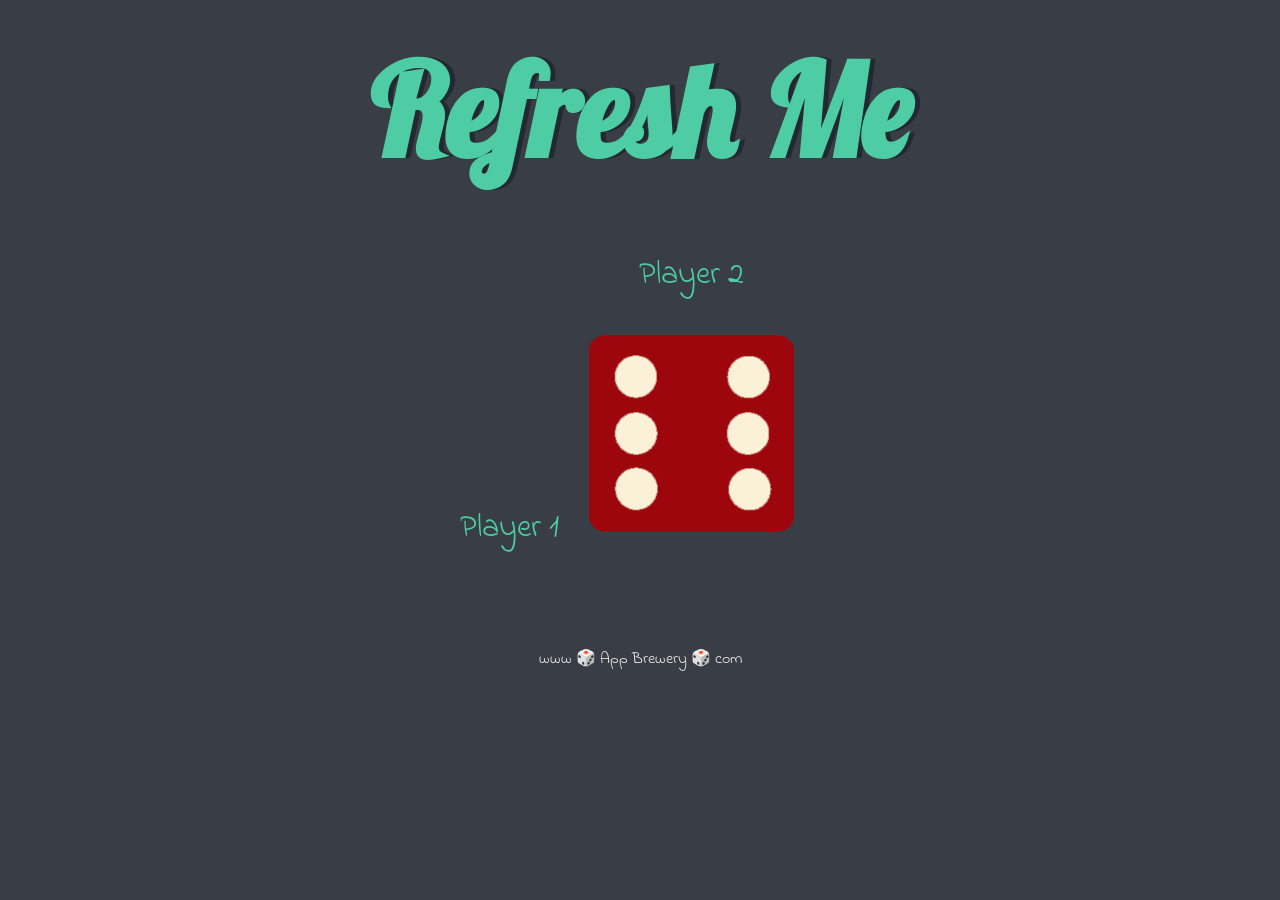
==== index.html @ 929e63b4 "adding files" ====
<!DOCTYPE html>
<html lang="en" dir="ltr">
  <head>
    <meta charset="utf-8">
    <title>Dicee</title>
    <link rel="stylesheet" href="styles.css">
    <script src="index.js"></script>
    <link href="https://fonts.googleapis.com/css?family=Indie+Flower|Lobster" rel="stylesheet">

  </head>
  <body>

    <div class="container">
      <h1>Refresh Me</h1>

      <div class="dice">
        <p>Player 1</p>
        <img class="img1" src="images/dice1.png">
        <img class="img1" src="images/dice2.png">
        <img class="img1" src="images/dice3.png">
        <img class="img1" src="images/dice4.png">
        <img class="img1" src="images/dice5.png">
        <img class="img1" src="images/dice6.png">
      </div>

      <div class="dice">
        <p>Player 2</p>
        <img class="img2" src="images/dice6.png">
      </div>

    </div>


  </body>

  <footer>
    www 🎲 App Brewery 🎲 com
  </footer>
</html>
---- styles.css ----
.container {
  width: 70%;
  margin: auto;
  text-align: center;
}

.dice {
  text-align: center;
  display: inline-block;

}

.img1{
display: none;
}

.appear{
  display: inline-block;
}



body {
  background-color: #393E46;
}

h1 {
  margin: 30px;
  font-family: 'Lobster', cursive;
  text-shadow: 5px 0 #232931;
  font-size: 8rem;
  color: #4ECCA3;
}

p {
  font-size: 2rem;
  color: #4ECCA3;
  font-family: 'Indie Flower', cursive;
}

img {
  width: 80%;
}

footer {
  margin-top: 5%;
  color: #EEEEEE;
  text-align: center;
  font-family: 'Indie Flower', cursive;

}
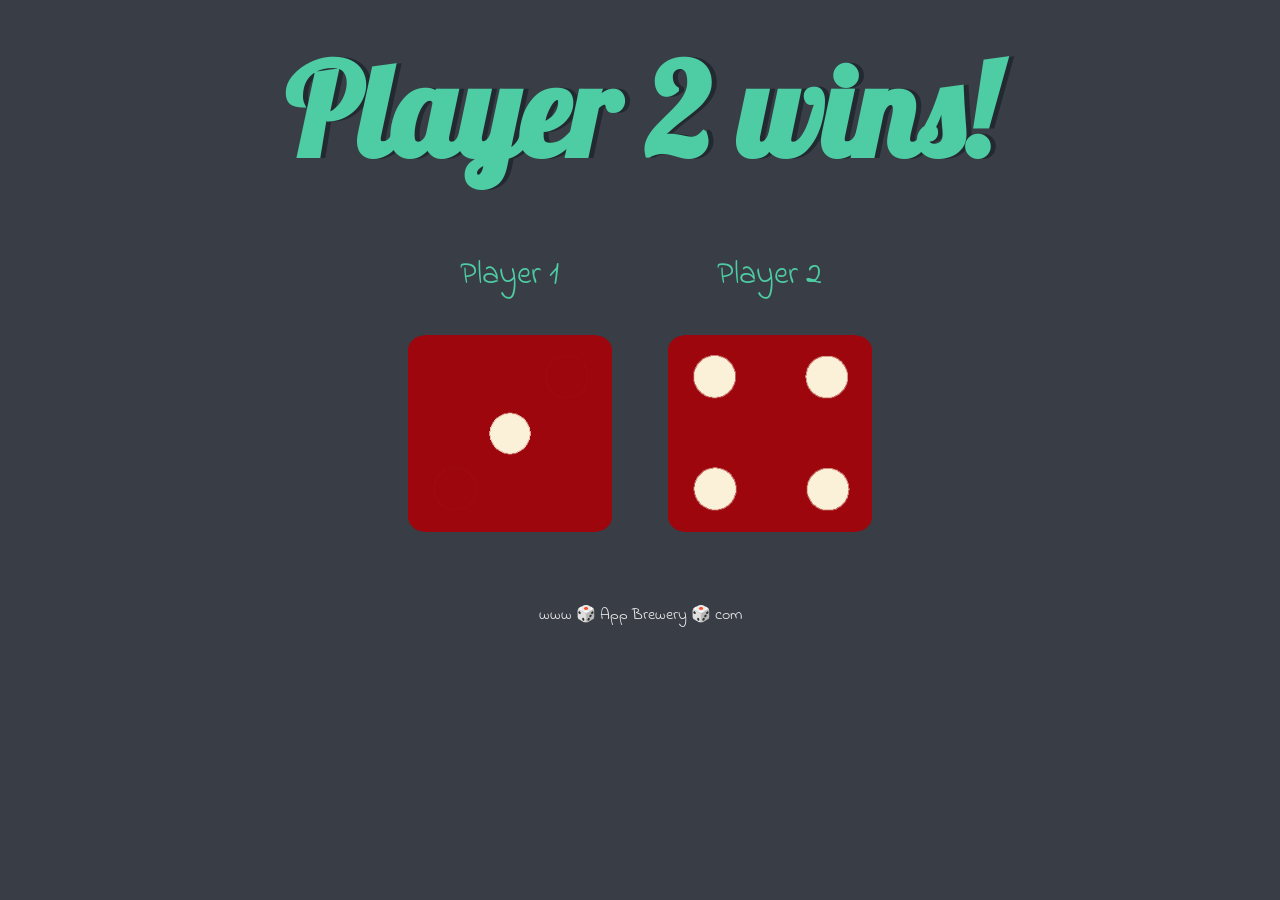
==== commit 92b08b71: "adding files" ====
--- a/index.html
+++ b/index.html
@@ -4,14 +4,13 @@
     <meta charset="utf-8">
     <title>Dicee</title>
     <link rel="stylesheet" href="styles.css">
-    <script src="index.js"></script>
     <link href="https://fonts.googleapis.com/css?family=Indie+Flower|Lobster" rel="stylesheet">
 
   </head>
   <body>
 
     <div class="container">
-      <h1>Refresh Me</h1>
+      <h1></h1>
 
       <div class="dice">
         <p>Player 1</p>
@@ -25,12 +24,31 @@
 
       <div class="dice">
         <p>Player 2</p>
+        <img class="img2" src="images/dice1.png">
+        <img class="img2" src="images/dice2.png">
+        <img class="img2" src="images/dice3.png">
+        <img class="img2" src="images/dice4.png">
+        <img class="img2" src="images/dice5.png">
         <img class="img2" src="images/dice6.png">
       </div>
 
     </div>
 
+    <script>
+    var randomNumber1= Math.random()*6;
+    randomNumber1=Math.floor(randomNumber1);
 
+    var randomNumber2= Math.random()*6;
+    randomNumber2=Math.floor(randomNumber2);
+
+    document.querySelectorAll(".img1")[randomNumber1].classList.add("appear");
+    document.querySelectorAll(".img2")[randomNumber2].classList.add("appear");
+
+    if (randomNumber1>randomNumber2) {
+      document.querySelector("h1").innerHTML="Player 1 wins!";
+    } else {document.querySelector("h1").innerHTML="Player 2 wins!";}
+
+    </script>
   </body>
 
   <footer>
--- a/styles.css
+++ b/styles.css
@@ -13,6 +13,11 @@
 .img1{
 display: none;
 }
+
+.img2{
+display: none;
+}
+
 
 .appear{
   display: inline-block;
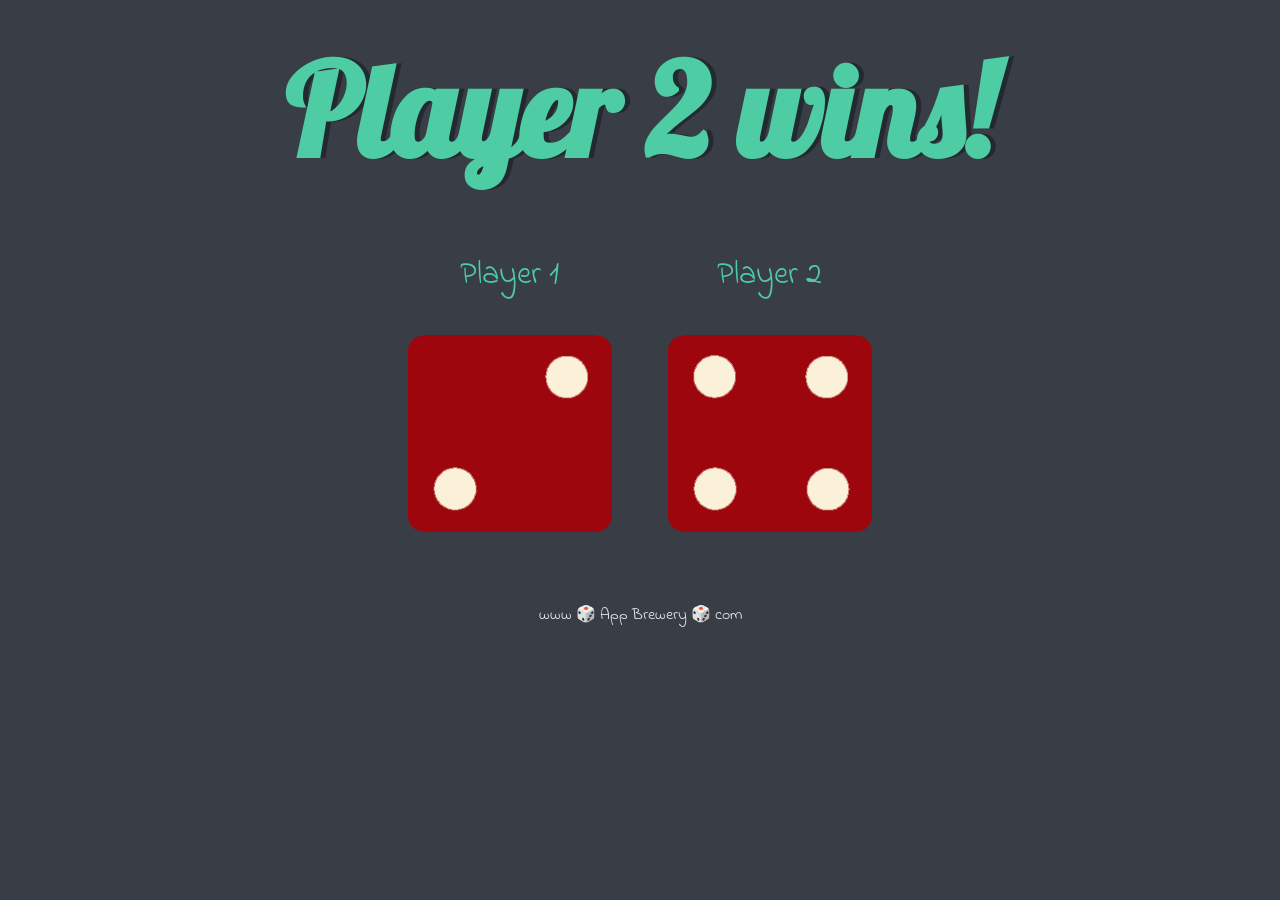
==== commit 2764c72e: "adding files" ====
--- a/index.html
+++ b/index.html
@@ -10,7 +10,7 @@
   <body>
 
     <div class="container">
-      <h1></h1>
+      <h1>Reload me</h1>
 
       <div class="dice">
         <p>Player 1</p>
@@ -46,7 +46,11 @@
 
     if (randomNumber1>randomNumber2) {
       document.querySelector("h1").innerHTML="Player 1 wins!";
-    } else {document.querySelector("h1").innerHTML="Player 2 wins!";}
+    } else if (randomNumber1<randomNumber2) {
+      document.querySelector("h1").innerHTML="Player 2 wins!";
+    } else if (randomNumber1===randomNumber2) {
+      document.querySelector("h1").innerHTML="It's a draw!";
+    }
 
     </script>
   </body>
